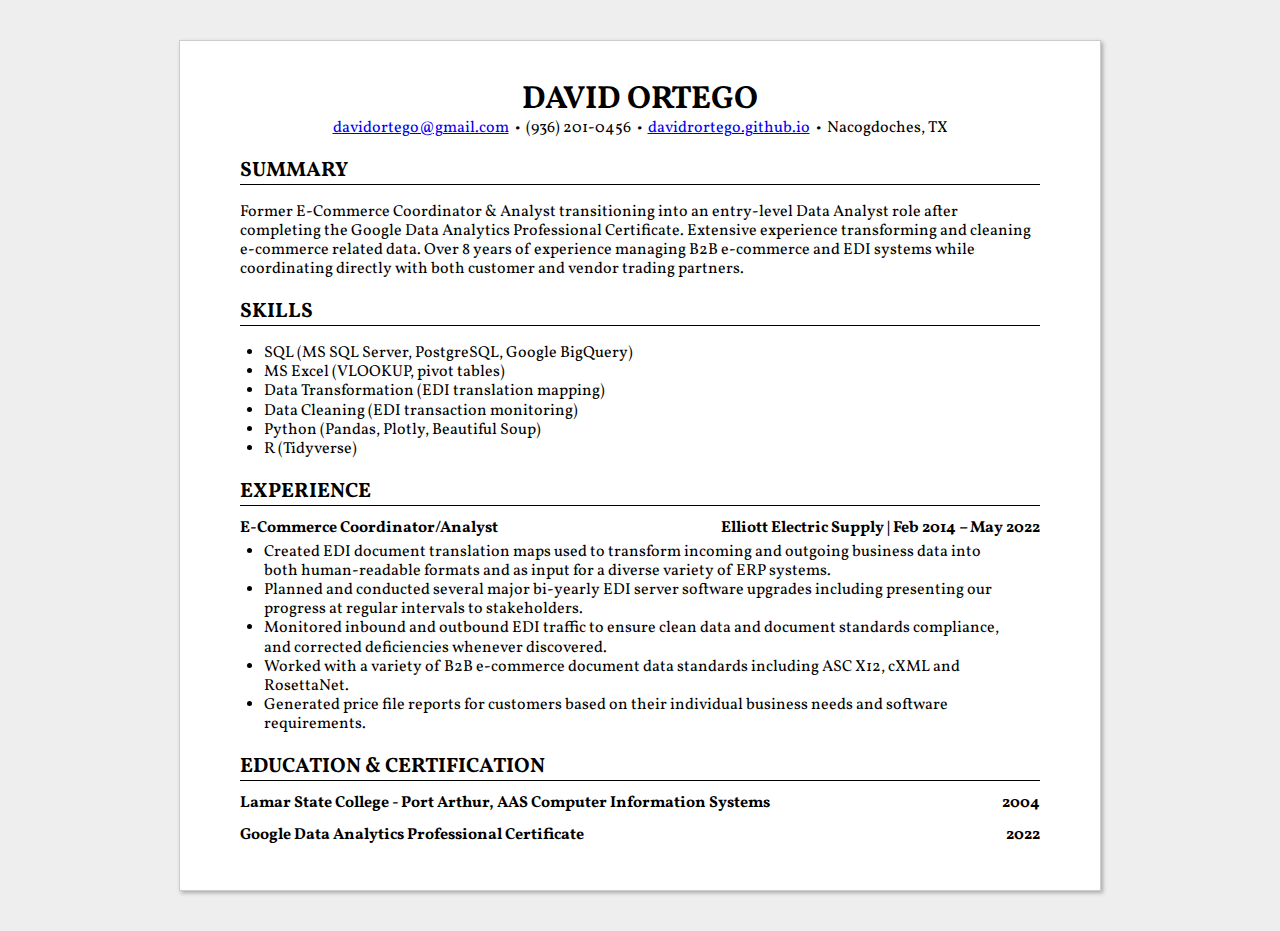
==== resume.html @ ff1d31c9 "." ====
<html lang="en">
<head>
<meta charset="UTF-8">
<title>David Ortego</title>
<style>
@import url('https://fonts.googleapis.com/css2?family=Vollkorn:ital,wght@0,400;0,700;1,400&display=swap');

body {
    color: #000000;
    background: #EEEEEE;
    font-family: 'Vollkorn', serif;
    line-height: 1.2;
    margin: 40px 0;
}
#resume {
    margin: 0 auto;
    max-width: 800px;
    padding: 40px 60px;
    background: #FFFFFF;
    border: 1px solid #CCCCCC;
    box-shadow: 2px 2px 4px #AAAAAA;
    -webkit-box-shadow: 2px 2px 4px #AAAAAA;
}
h1 {
    text-transform: uppercase;
    text-align: center;
    font-size: 200%;
    margin: 0;
    padding: 0;
}
h2 {
    border-bottom: 1px solid #000000;
    text-transform: uppercase;
    font-size: 130%;
    margin: 1em 0 0 0;
    padding: 0;
}
h3 {
    font-size: 100%;
    margin: 0.8em 0 0.3em 0;
    padding: 0;
    display: flex;
    justify-content: space-between;
}
p {
    margin: 0 0 0.5em 0;
    padding: 0;
    }
ul {
    padding: 0;
    margin: 0 1.5em;
    }
/* ul immediately after h1 = contact list */
h1 + ul {
    text-align: center;
    margin: 0;
    padding: 0;
    }
h1 + ul > li {
    display: inline;
    white-space: pre;
    list-style-type: none;
}
h1 + ul > li:after {
    content: "  \2022  ";
}
h1 + ul > li:last-child:after {
    content: "";
}
/* p immediately after contact list = summary */
h1 + ul + p {
    margin: 1em 0;
}
@media print {
    body {
        font-size: 10pt;
        margin: 0;
        padding: 0;
        background: none;
    }
    #resume {
        margin: 0;
        padding: 0;
        border: 0px;
        background: none;
        box-shadow: none;
        -webkit-box-shadow: none;
    }
    /* Do not underline abbr tags in PDF */
    abbr {
        text-decoration: none;
        font-variant: none;
    }
    /* Make links black in PDF */
    /* Move this outside the print block to apply this in HTML too */
    a, a:link, a:visited, a:hover {
        color: #000000;
        text-decoration: underline;
    }
}
@page {
    /* Change margins and paper size of PDF */
    /* https://developer.mozilla.org/en-US/docs/Web/CSS/@page */
    size: letter;
    margin: 0.5in 0.8in;
}
@media screen and (max-width: 800px) {
    body {
        font-size: 16pt;
        margin: 0;
        padding: 0;
        background: #FFFFFF !important;
    }
    #resume {
        margin: 0;
        padding: 1em;
        border: 0px;
        background: none;
        box-shadow: none;
        -webkit-box-shadow: none;
    }
}

</style>
</head>
<body>
<div id="resume">
<!-- The (first) h1 will be used as the <title> of the HTML page -->
<h1>David Ortego</h1>
<!-- The unordered list immediately after the h1 will be formatted on a single
line. It is intended to be used for contact details -->
<ul>
<li><a href="&#109;&#97;&#105;&#108;&#116;&#111;&#58;&#100;&#97;&#118;&#105;&#100;&#111;&#114;&#116;&#101;&#103;&#111;&#64;&#103;&#109;&#97;&#105;&#108;&#46;&#99;&#111;&#109;">&#100;&#97;&#118;&#105;&#100;&#111;&#114;&#116;&#101;&#103;&#111;&#64;&#103;&#109;&#97;&#105;&#108;&#46;&#99;&#111;&#109;</a></li>
<li>(936) 201-0456</li>
<li><a href="https://davidrortego.github.io/">davidrortego.github.io</a></li>
<li>Nacogdoches, TX</li>
</ul>
<!-- The paragraph after the h1 and ul and before the first h2 is optional. It
is intended to be used for a short summary. -->
<h2>Summary</h2>
<h3><span> </span><span> </span></h3>
<p>Former E-Commerce Coordinator &amp; Analyst transitioning into an entry-level Data Analyst role after completing the Google Data Analytics Professional Certificate.  Extensive experience transforming and cleaning e-commerce related data.  Over 8 years of experience managing B2B e-commerce and EDI systems while coordinating directly with both customer and vendor trading partners.</p>
<h2>Skills</h2>
<h3><span> </span><span> </span></h3>
<ul>
<li>SQL (MS SQL Server, PostgreSQL, Google BigQuery)</li>
<li>MS Excel (VLOOKUP, pivot tables)</li>
<li>Data Transformation (EDI translation mapping)</li>
<li>Data Cleaning (EDI transaction monitoring)</li>
<li>Python (Pandas, Plotly, Beautiful Soup)</li>
<li>R (Tidyverse)</li>
</ul>
<h2>Experience</h2>
<!-- You have to wrap the "left" and "right" half of these headings in spans by
hand -->
<h3><span>E-Commerce Coordinator/Analyst</span> <spam>Elliott Electric Supply | </span> <span>Feb 2014 &ndash; May 2022</span></h3>
<ul>
<li>Created EDI document translation maps used to transform incoming and outgoing business data into both human-readable formats and as input for a diverse variety of ERP systems.</li>
<li>Planned and conducted several major bi-yearly EDI server software upgrades including presenting our progress at regular intervals to stakeholders. </li>
<li>Monitored inbound and outbound EDI traffic to ensure clean data and document standards compliance, and corrected deficiencies whenever discovered.</li>
<li>Worked with a variety of B2B e-commerce document data standards including ASC X12, cXML and RosettaNet.</li>
<li>Generated price file reports for customers based on their individual business needs and software requirements.</li>
</ul>
<h2>Education &amp; Certification</h2>
<h3><span>Lamar State College - Port Arthur, AAS Computer Information Systems</span> <span>2004</span></h3>
<h3><span>Google Data Analytics Professional Certificate</span> <span>2022</span></h3></div>
</body>
</html>
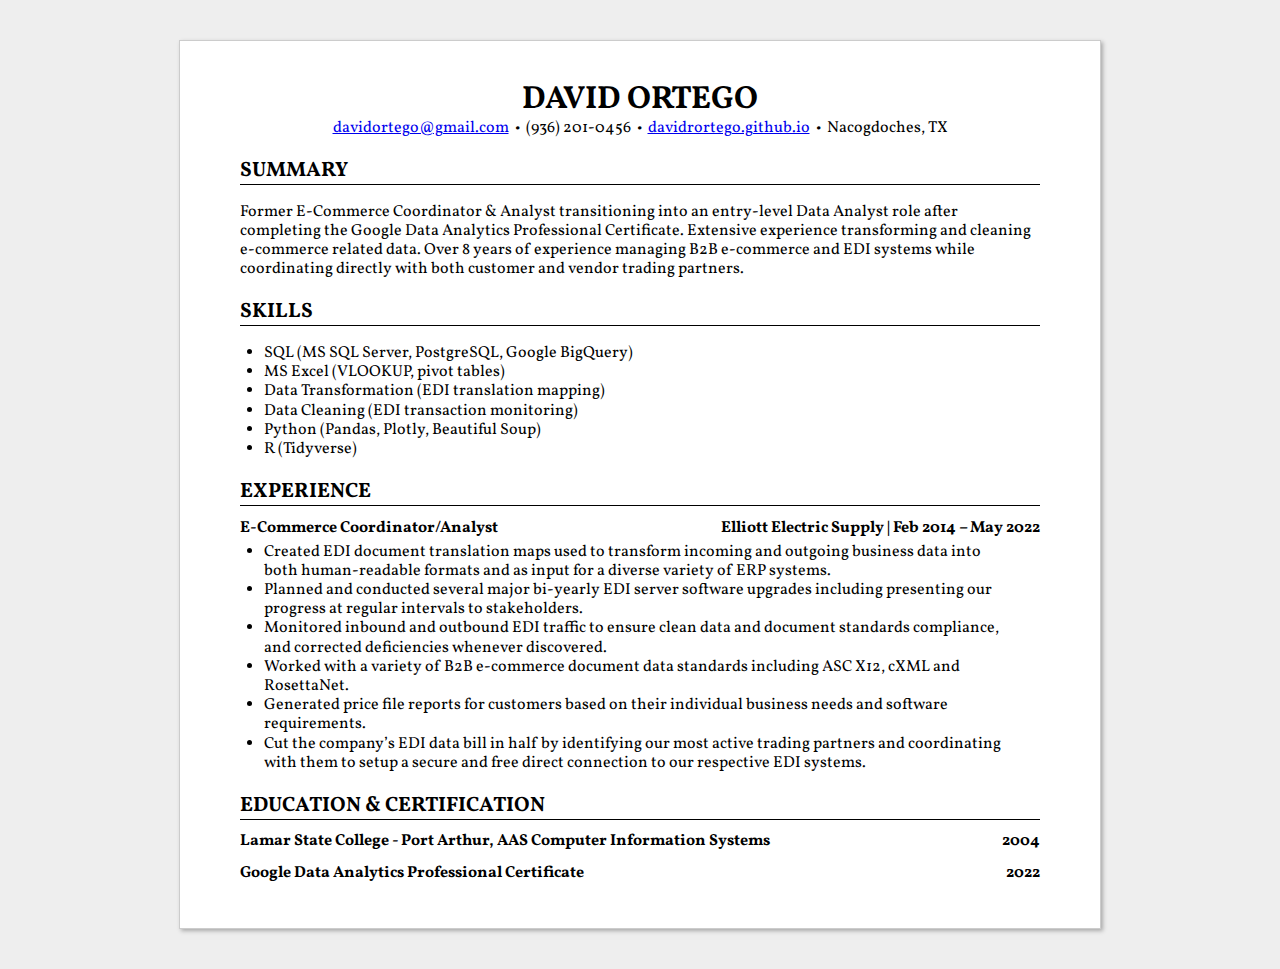
==== commit 38d9964a: "..." ====
--- a/resume.html
+++ b/resume.html
@@ -160,6 +160,7 @@
 <li>Monitored inbound and outbound EDI traffic to ensure clean data and document standards compliance, and corrected deficiencies whenever discovered.</li>
 <li>Worked with a variety of B2B e-commerce document data standards including ASC X12, cXML and RosettaNet.</li>
 <li>Generated price file reports for customers based on their individual business needs and software requirements.</li>
+<li>Cut the company&rsquo;s EDI data bill in half by identifying our most active trading partners and coordinating with them to setup a secure and free direct connection to our respective EDI systems.</li>
 </ul>
 <h2>Education &amp; Certification</h2>
 <h3><span>Lamar State College - Port Arthur, AAS Computer Information Systems</span> <span>2004</span></h3>
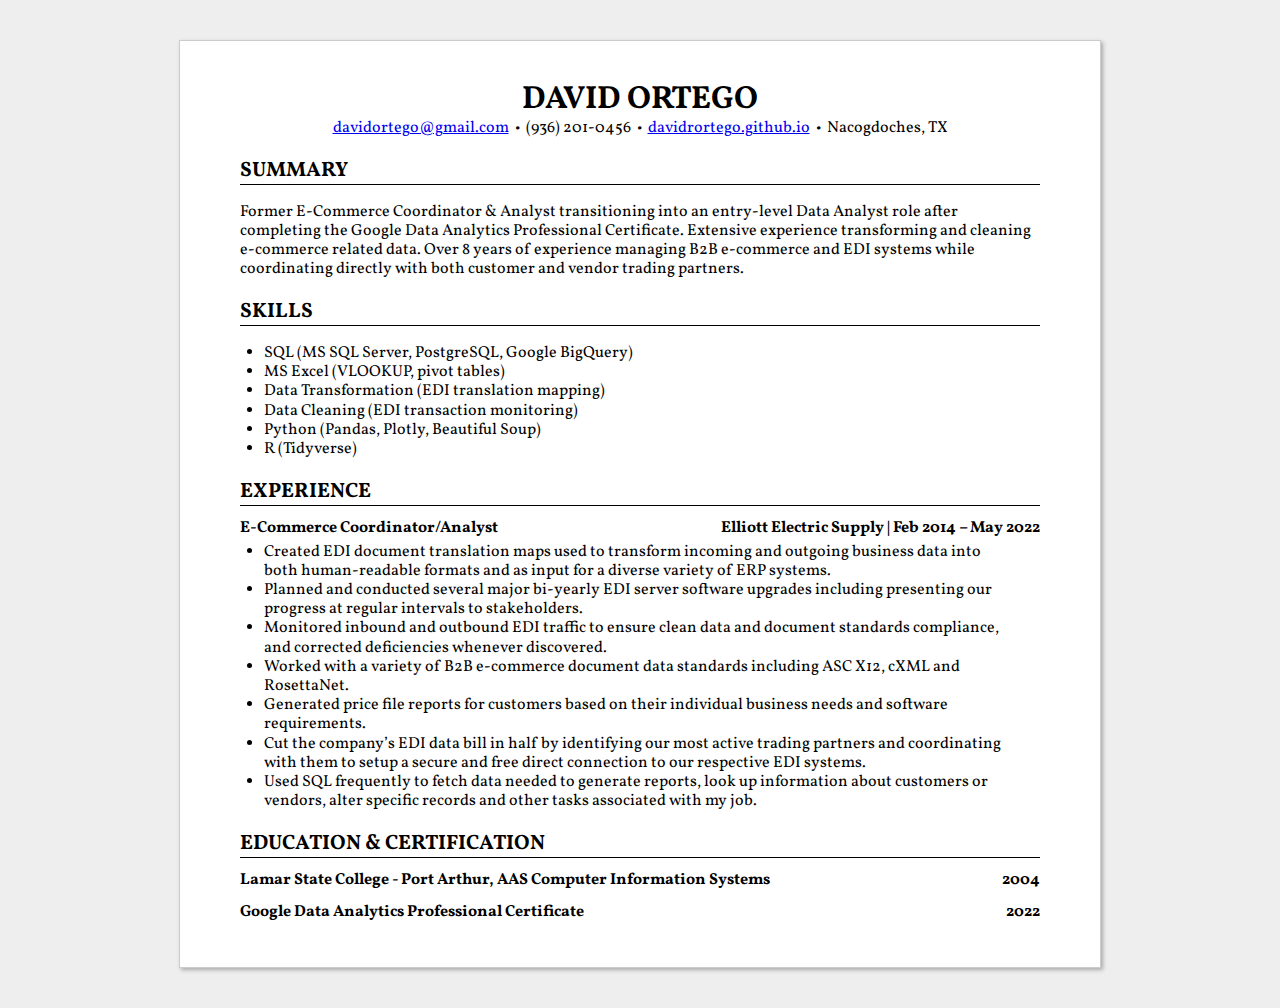
==== commit 8c972f9c: ".#" ====
--- a/resume.html
+++ b/resume.html
@@ -161,6 +161,7 @@
 <li>Worked with a variety of B2B e-commerce document data standards including ASC X12, cXML and RosettaNet.</li>
 <li>Generated price file reports for customers based on their individual business needs and software requirements.</li>
 <li>Cut the company&rsquo;s EDI data bill in half by identifying our most active trading partners and coordinating with them to setup a secure and free direct connection to our respective EDI systems.</li>
+<li>Used SQL frequently to fetch data needed to generate reports, look up information about customers or vendors, alter specific records and other tasks associated with my job.</li>
 </ul>
 <h2>Education &amp; Certification</h2>
 <h3><span>Lamar State College - Port Arthur, AAS Computer Information Systems</span> <span>2004</span></h3>
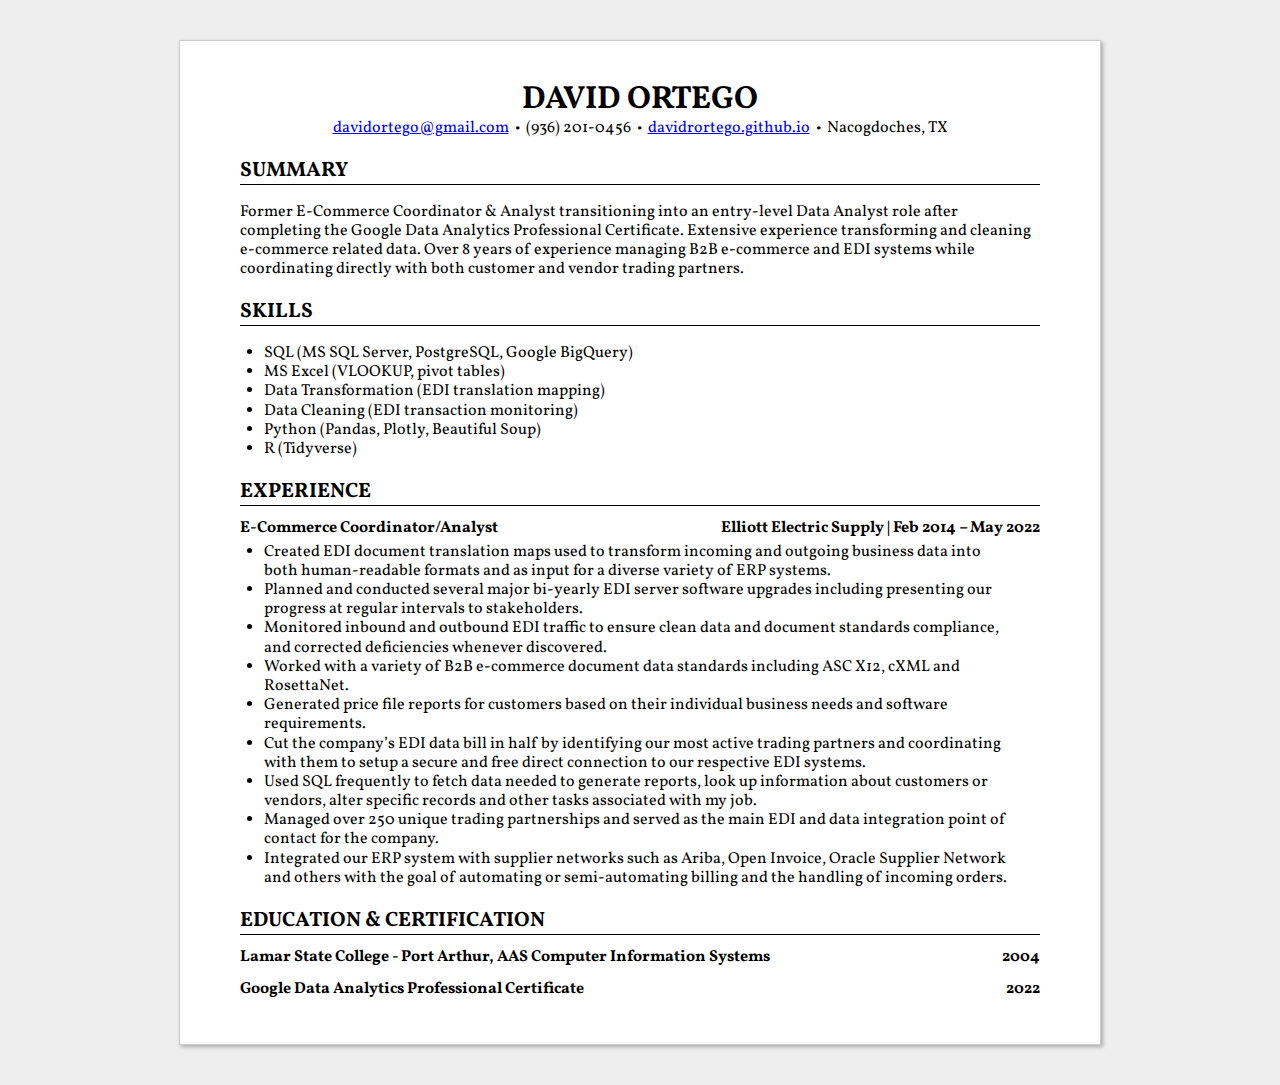
==== commit 625080bc: "!!" ====
--- a/resume.html
+++ b/resume.html
@@ -162,6 +162,8 @@
 <li>Generated price file reports for customers based on their individual business needs and software requirements.</li>
 <li>Cut the company&rsquo;s EDI data bill in half by identifying our most active trading partners and coordinating with them to setup a secure and free direct connection to our respective EDI systems.</li>
 <li>Used SQL frequently to fetch data needed to generate reports, look up information about customers or vendors, alter specific records and other tasks associated with my job.</li>
+<li>Managed over 250 unique trading partnerships and served as the main EDI and data integration point of contact for the company.</li>
+<li>Integrated our ERP system with supplier networks such as Ariba, Open Invoice, Oracle Supplier Network and others with the goal of automating or semi-automating billing and the handling of incoming orders.</li>
 </ul>
 <h2>Education &amp; Certification</h2>
 <h3><span>Lamar State College - Port Arthur, AAS Computer Information Systems</span> <span>2004</span></h3>
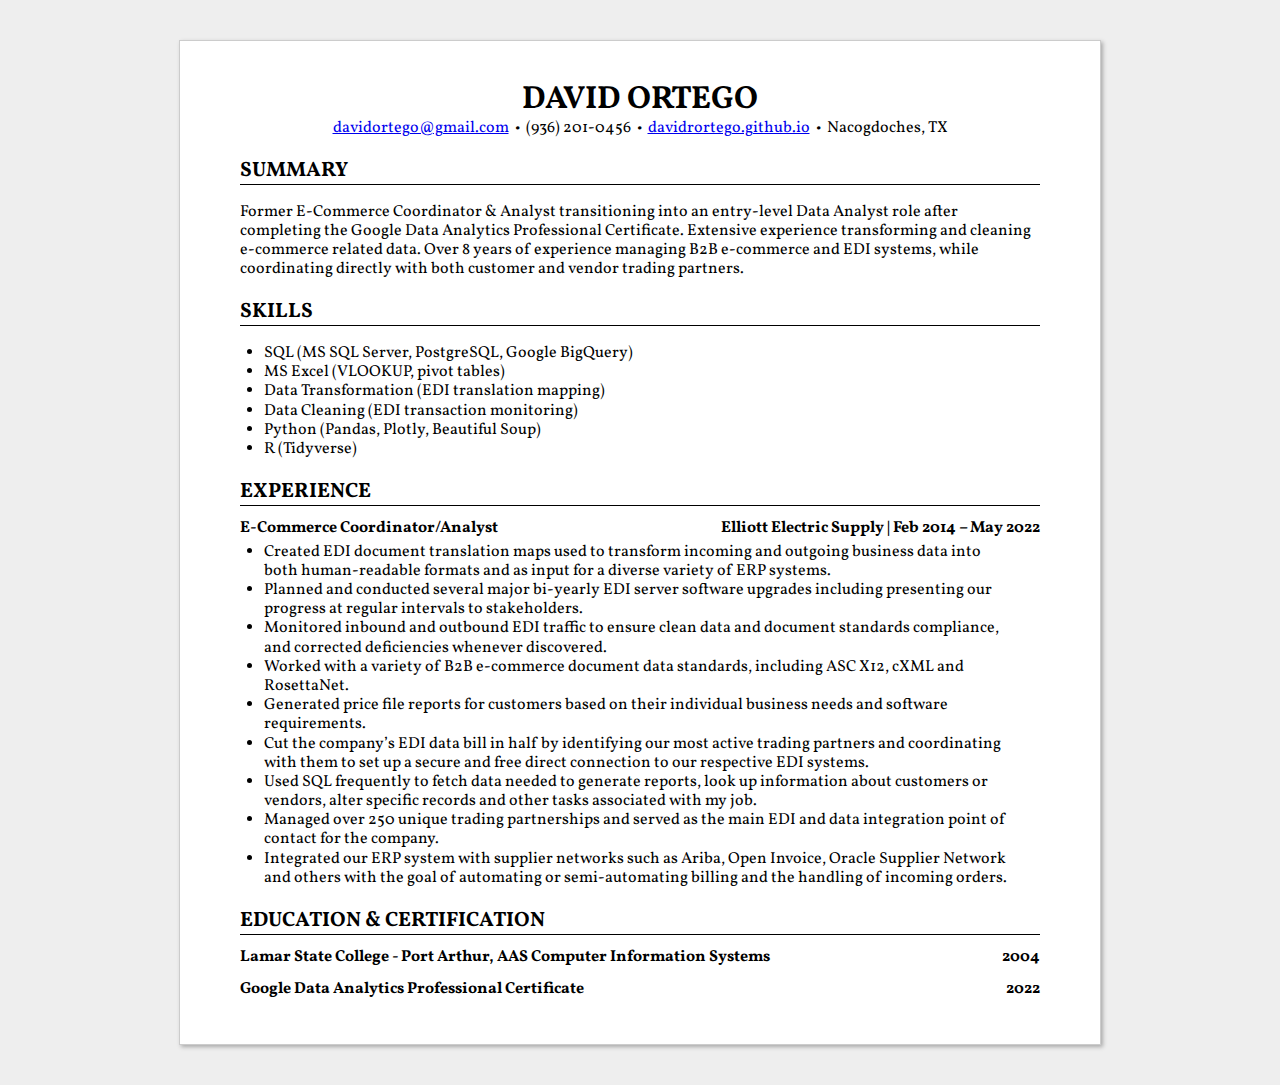
==== commit 17a5875a: "country grammar" ====
--- a/resume.html
+++ b/resume.html
@@ -73,7 +73,7 @@
 }
 @media print {
     body {
-        font-size: 10pt;
+        font-size: 11pt;
         margin: 0;
         padding: 0;
         background: none;
@@ -139,7 +139,7 @@
 is intended to be used for a short summary. -->
 <h2>Summary</h2>
 <h3><span> </span><span> </span></h3>
-<p>Former E-Commerce Coordinator &amp; Analyst transitioning into an entry-level Data Analyst role after completing the Google Data Analytics Professional Certificate.  Extensive experience transforming and cleaning e-commerce related data.  Over 8 years of experience managing B2B e-commerce and EDI systems while coordinating directly with both customer and vendor trading partners.</p>
+<p>Former E-Commerce Coordinator &amp; Analyst transitioning into an entry-level Data Analyst role after completing the Google Data Analytics Professional Certificate.  Extensive experience transforming and cleaning e-commerce related data.  Over 8 years of experience managing B2B e-commerce and EDI systems, while coordinating directly with both customer and vendor trading partners.</p>
 <h2>Skills</h2>
 <h3><span> </span><span> </span></h3>
 <ul>
@@ -158,9 +158,9 @@
 <li>Created EDI document translation maps used to transform incoming and outgoing business data into both human-readable formats and as input for a diverse variety of ERP systems.</li>
 <li>Planned and conducted several major bi-yearly EDI server software upgrades including presenting our progress at regular intervals to stakeholders. </li>
 <li>Monitored inbound and outbound EDI traffic to ensure clean data and document standards compliance, and corrected deficiencies whenever discovered.</li>
-<li>Worked with a variety of B2B e-commerce document data standards including ASC X12, cXML and RosettaNet.</li>
+<li>Worked with a variety of B2B e-commerce document data standards, including ASC X12, cXML and RosettaNet.</li>
 <li>Generated price file reports for customers based on their individual business needs and software requirements.</li>
-<li>Cut the company&rsquo;s EDI data bill in half by identifying our most active trading partners and coordinating with them to setup a secure and free direct connection to our respective EDI systems.</li>
+<li>Cut the company&rsquo;s EDI data bill in half by identifying our most active trading partners and coordinating with them to set up a secure and free direct connection to our respective EDI systems.</li>
 <li>Used SQL frequently to fetch data needed to generate reports, look up information about customers or vendors, alter specific records and other tasks associated with my job.</li>
 <li>Managed over 250 unique trading partnerships and served as the main EDI and data integration point of contact for the company.</li>
 <li>Integrated our ERP system with supplier networks such as Ariba, Open Invoice, Oracle Supplier Network and others with the goal of automating or semi-automating billing and the handling of incoming orders.</li>
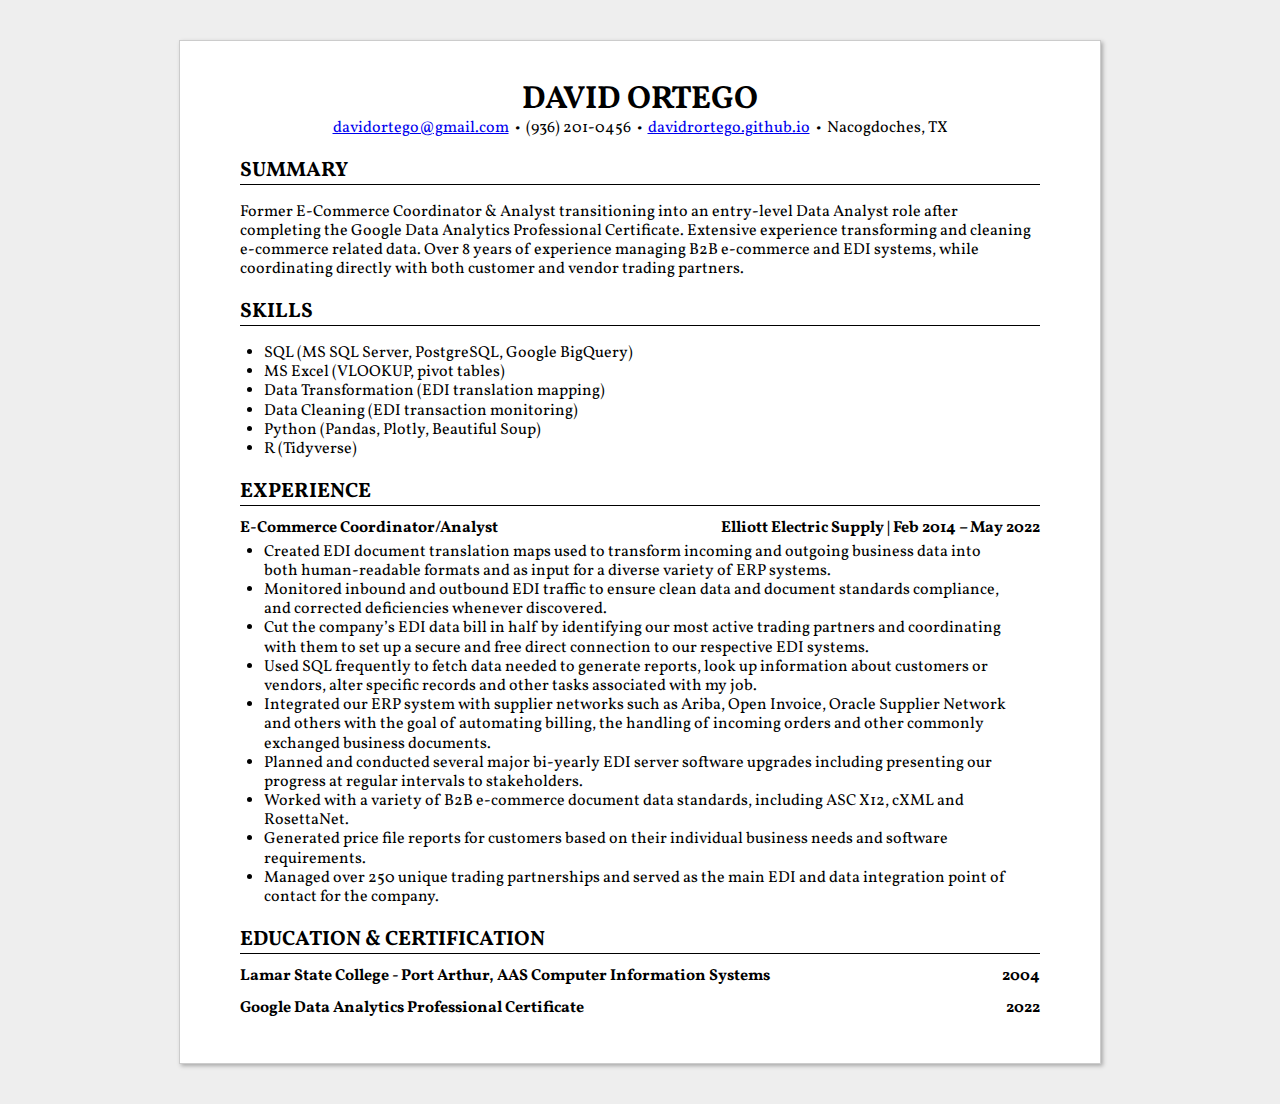
==== commit 5be565d3: "better order" ====
--- a/resume.html
+++ b/resume.html
@@ -156,14 +156,14 @@
 <h3><span>E-Commerce Coordinator/Analyst</span> <spam>Elliott Electric Supply | </span> <span>Feb 2014 &ndash; May 2022</span></h3>
 <ul>
 <li>Created EDI document translation maps used to transform incoming and outgoing business data into both human-readable formats and as input for a diverse variety of ERP systems.</li>
+<li>Monitored inbound and outbound EDI traffic to ensure clean data and document standards compliance, and corrected deficiencies whenever discovered.</li>
+<li>Cut the company&rsquo;s EDI data bill in half by identifying our most active trading partners and coordinating with them to set up a secure and free direct connection to our respective EDI systems.</li>
+<li>Used SQL frequently to fetch data needed to generate reports, look up information about customers or vendors, alter specific records and other tasks associated with my job.</li>
+<li>Integrated our ERP system with supplier networks such as Ariba, Open Invoice, Oracle Supplier Network and others with the goal of automating billing, the handling of incoming orders and other commonly exchanged business documents.</li>
 <li>Planned and conducted several major bi-yearly EDI server software upgrades including presenting our progress at regular intervals to stakeholders. </li>
-<li>Monitored inbound and outbound EDI traffic to ensure clean data and document standards compliance, and corrected deficiencies whenever discovered.</li>
 <li>Worked with a variety of B2B e-commerce document data standards, including ASC X12, cXML and RosettaNet.</li>
 <li>Generated price file reports for customers based on their individual business needs and software requirements.</li>
-<li>Cut the company&rsquo;s EDI data bill in half by identifying our most active trading partners and coordinating with them to set up a secure and free direct connection to our respective EDI systems.</li>
-<li>Used SQL frequently to fetch data needed to generate reports, look up information about customers or vendors, alter specific records and other tasks associated with my job.</li>
 <li>Managed over 250 unique trading partnerships and served as the main EDI and data integration point of contact for the company.</li>
-<li>Integrated our ERP system with supplier networks such as Ariba, Open Invoice, Oracle Supplier Network and others with the goal of automating or semi-automating billing and the handling of incoming orders.</li>
 </ul>
 <h2>Education &amp; Certification</h2>
 <h3><span>Lamar State College - Port Arthur, AAS Computer Information Systems</span> <span>2004</span></h3>
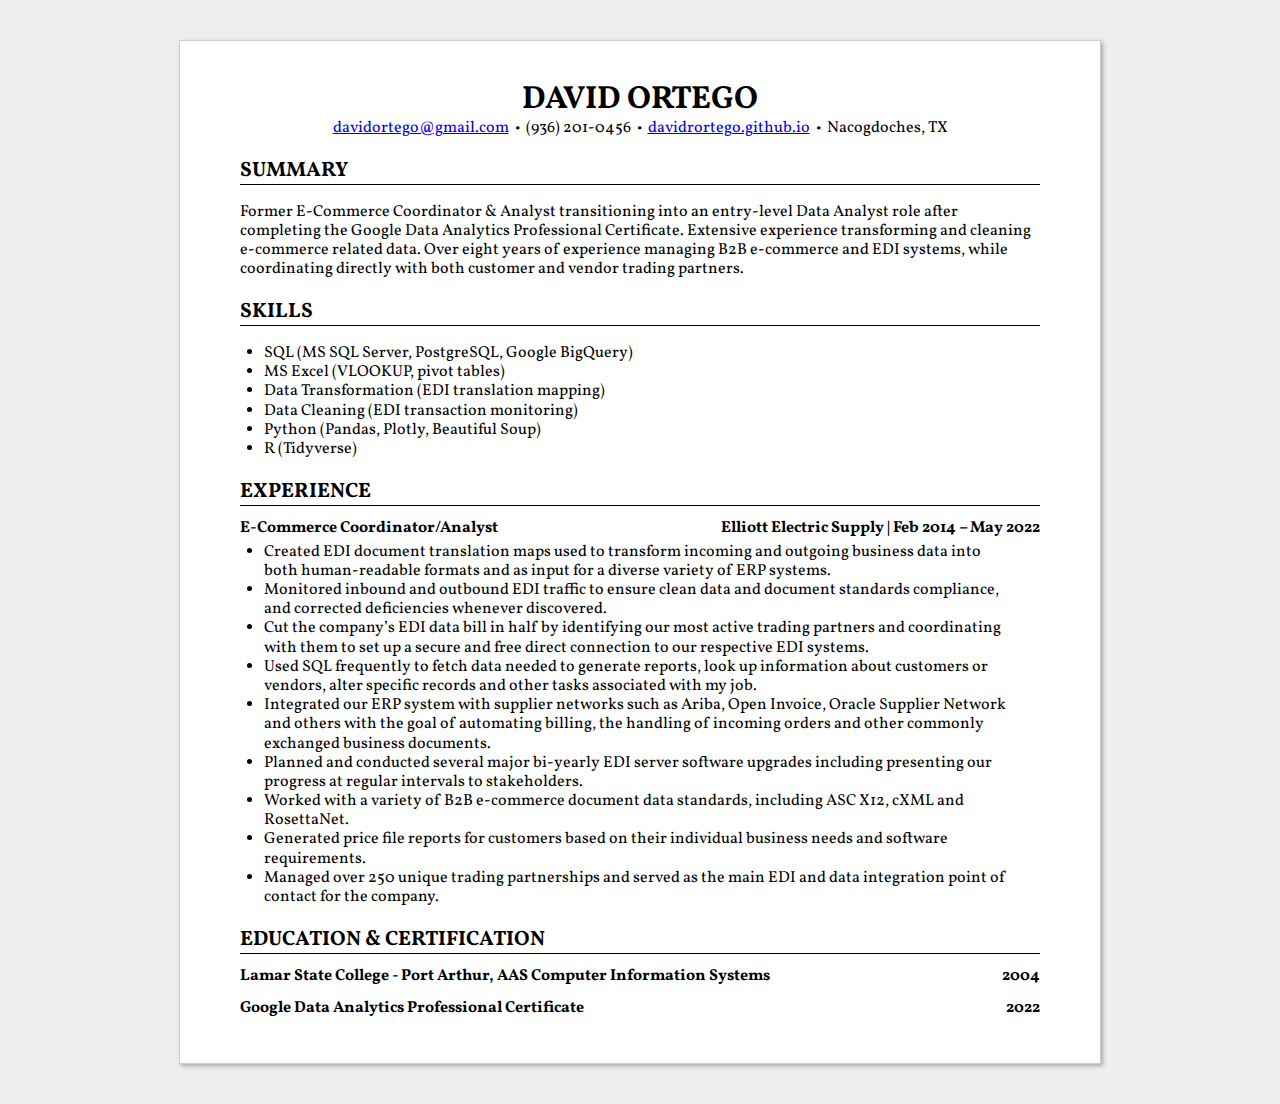
==== commit 5c1aea51: "eight is great" ====
--- a/resume.html
+++ b/resume.html
@@ -139,7 +139,7 @@
 is intended to be used for a short summary. -->
 <h2>Summary</h2>
 <h3><span> </span><span> </span></h3>
-<p>Former E-Commerce Coordinator &amp; Analyst transitioning into an entry-level Data Analyst role after completing the Google Data Analytics Professional Certificate.  Extensive experience transforming and cleaning e-commerce related data.  Over 8 years of experience managing B2B e-commerce and EDI systems, while coordinating directly with both customer and vendor trading partners.</p>
+<p>Former E-Commerce Coordinator &amp; Analyst transitioning into an entry-level Data Analyst role after completing the Google Data Analytics Professional Certificate.  Extensive experience transforming and cleaning e-commerce related data.  Over eight years of experience managing B2B e-commerce and EDI systems, while coordinating directly with both customer and vendor trading partners.</p>
 <h2>Skills</h2>
 <h3><span> </span><span> </span></h3>
 <ul>
